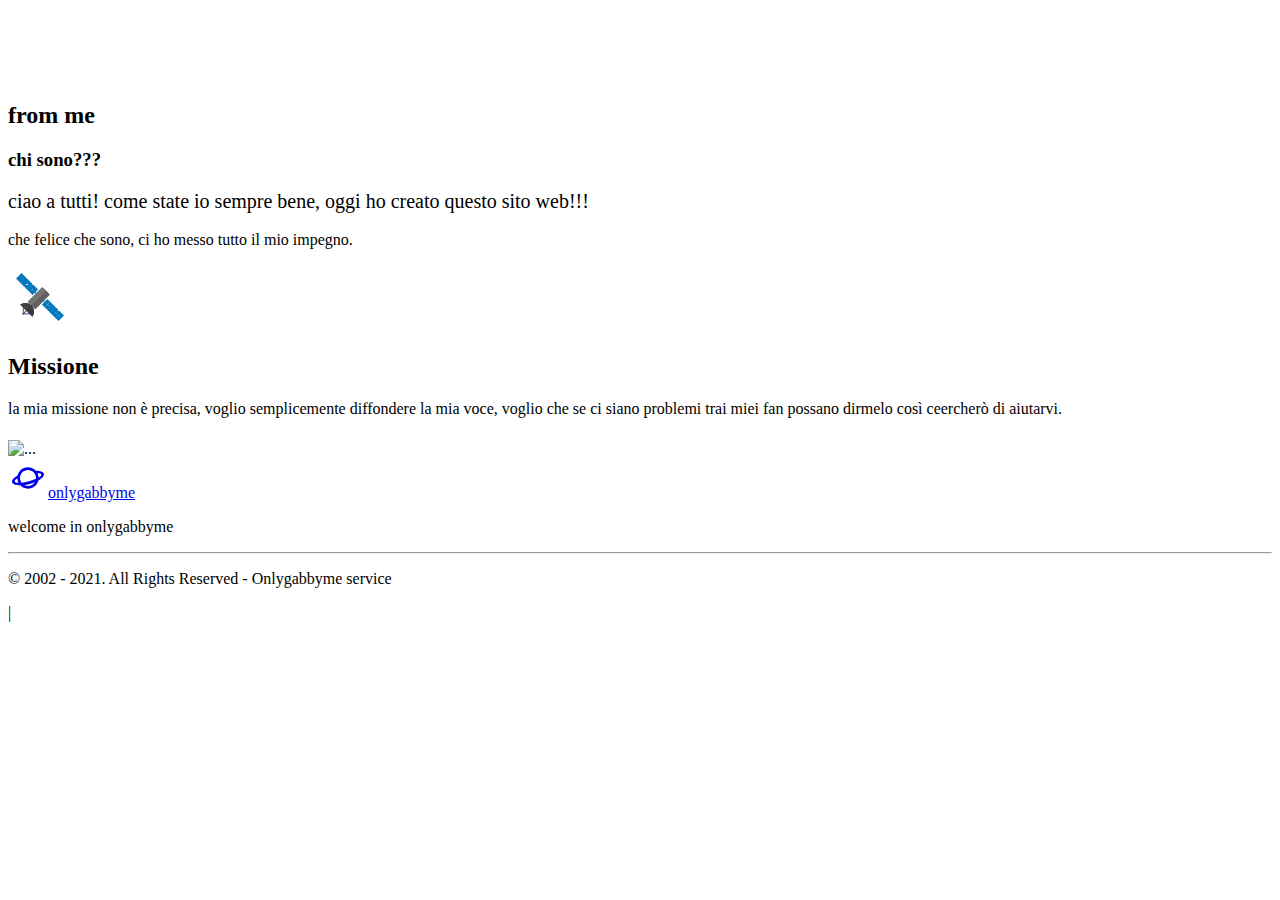
==== index.html @ 620c72f6 "Update index.html" ====
<!DOCTYPE html>
<html lang="en">
    <head>


                <svg xmlns="http://www.w3.org/2000/svg" viewBox="0 150 1440 80" class="text-white" preserveAspectRatio="none" fill="currentColor">

                </svg>
            </section>
            <section class="py-24">
                <div class="container mx-auto px-4 relative"> 
                    <div class="-mx-4 flex flex-wrap items-center justify-center mb-12"> 
                        <div class="px-4 text-center w-full md:w-10/12 xl:w-9/12"> 
                            <h2 class="font-medium mb-1 text-primary-600 uppercase">from me&nbsp;</h2> 
                            <h3 class="font-bold mb-6 text-4xl text-gray-800">chi sono???</h3>
                            <h3 class="font-bold mb-6 text-4xl text-gray-800"><span style="font-size: 1.25rem; color: rgba(107, 114, 128, var(--tw-text-opacity)); font-family: inherit; font-weight: 300;">ciao a tutti! come state io sempre bene, oggi ho creato questo sito web!!!&nbsp;</span></h3>
                            <p class="text-xl">che felice che sono, ci ho messo tutto il mio impegno.</p> 
                        </div>                         
                    </div>
                    <div class="-mx-4 flex flex-wrap justify-center"> 
                        <div class="p-4 w-full md:w-6/12 lg:w-4/12"> 
                            <div class="flex items-center mb-4 space-x-2"> 
                                <div>
                                    <svg xmlns="http://www.w3.org/2000/svg" viewBox="0 0 6.827 6.827" shape-rendering="geometricPrecision" text-rendering="geometricPrecision" image-rendering="optimizeQuality" fill-rule="evenodd" clip-rule="evenodd" width="4rem" height="4rem">
                                        <g>
                                            <path d="M3.724 3.644l.48.48-.08.08-.48-.48z" fill="#01579b" fill-rule="evenodd"></path>
                                            <path d="M2.654 2.574l.48.48-.08.08-.48-.48z" fill="#01579b" fill-rule="evenodd"></path>
                                            <path d="M4.207 3.619l1.768 1.768-.59.589-1.767-1.768z" fill="#0277bd" fill-rule="evenodd"></path>
                                            <path d="M4.208 3.618l.3.294-.3.294-.294-.3.294-.294zm.292.3l-.293-.292-.292.292.292.292.293-.297z" fill="#eee"></path>
                                            <path d="M4.794 4.207L4.5 3.915l-.293.292.293.293zm-.291-.3l.294.294L4.5 4.5l-.3-.3.3-.294z" fill="#eee"></path>
                                            <path d="M4.8 4.206l.294.3L4.8 4.8l-.3-.3.3-.3zm.291.3L4.8 4.209l-.3.291.292.292z" fill="#eee"></path>
                                            <path d="M5.382 4.8l-.292-.3-.29.3.292.292zm-.29-.3l.294.294-.3.294L4.8 4.8l.3-.3z" fill="#eee"></path>
                                            <path d="M5.386 4.8l.294.294-.294.3-.3-.3.3-.294zm.29.3l-.291-.3-.293.292.293.292.292-.292z" fill="#eee"></path>
                                            <path d="M5.971 5.385l-.292-.293-.292.293.292.292zm-.291-.3l.294.3-.3.294-.294-.294.294-.3zm-2.06-.878l.293.293.292-.293-.292-.292-.292.292zm.292.3l-.294-.3.3-.294.294.294-.3.3z" fill="#eee"></path>
                                            <path d="M4.206 4.8l-.294-.3.294-.3.3.3-.3.294zm-.29-.3l.291.292L4.5 4.5l-.293-.293-.292.293z" fill="#eee"></path>
                                            <path d="M4.21 4.8l.292.292.292-.292-.294-.3zm.29.3l-.294-.3.294-.3.294.3-.294.291z" fill="#eee"></path>
                                            <path d="M4.8 5.386l-.3-.3.3-.294.294.3-.3.3zm-.3-.296l.292.292.292-.292L4.8 4.8z" fill="#eee"></path>
                                            <path d="M4.8 5.385l.292.292.292-.292-.294-.293zm.291.3l-.294-.294.3-.3.3.3-.3.294z" fill="#eee"></path>
                                            <path d="M5.384 5.974l-.3-.294.3-.294.294.294-.294.294zm-.292-.3l.293.292.292-.292-.292-.292z" fill="#eee"></path>
                                            <path d="M1.441.854l1.768 1.768-.59.589L.853 1.443z" fill="#0277bd" fill-rule="evenodd"></path>
                                            <path d="M1.443.852l.294.295-.295.294-.294-.294.293-.295zm.291.3L1.442.855l-.292.293.292.292.292-.292z" fill="#eee"></path>
                                            <path d="M2.028 1.442l-.292-.292-.292.292.292.292.292-.292zm-.29-.295l.294.294-.295.294-.294-.295.295-.294z" fill="#eee"></path>
                                            <path d="M2.032 1.44l.294.295-.294.3-.294-.295.294-.294zm.29.3l-.291-.292-.293.292.293.292.292-.292z" fill="#eee"></path>
                                            <path d="M2.617 2.03l-.292-.292-.292.293.292.292.292-.292zm-.291-.295l.294.294-.3.3-.3-.294.3-.294z" fill="#eee"></path>
                                            <path d="M2.62 2.03l.294.294-.294.296-.294-.3.3-.3zm.291.3l-.292-.292-.292.292.292.292z" fill="#eee"></path>
                                            <path d="M3.206 2.62l-.293-.293-.292.292.292.292.293-.292zm-.292-.3l.3.294-.3.294-.296-.288.294-.294zM.855 1.442l.293.292.292-.292-.292-.292-.293.292zm.292.295l-.295-.294.295-.294.294.295-.294.294z" fill="#eee"></path>
                                            <path d="M1.44 2.032l-.293-.295.295-.294.294.295-.295.295zm-.29-.3l.292.292.292-.292-.292-.292z" fill="#eee"></path>
                                            <path d="M1.444 2.03l.292.293.292-.292-.292-.293-.292.293zm.291.3l-.294-.294.295-.294.295.294-.295.3z" fill="#eee"></path>
                                            <path d="M2.03 2.62l-.295-.294.294-.3.3.3-.294.294zm-.292-.3l.293.292.292-.292-.292-.292z" fill="#eee"></path>
                                            <path d="M2.033 2.62l.292.291.292-.292-.292-.292-.292.292zm.29.294L2.03 2.62l.3-.294.294.3-.3.294z" fill="#eee"></path>
                                            <path d="M2.618 3.209l-.294-.3.3-.294.294.294-.294.3zm-.291-.3l.292.293.292-.293-.292-.292z" fill="#eee"></path>
                                            <path d="M3.768 2.459l.6.6a.129.129 0 01.022.178L2.983 4.643a.129.129 0 01-.178-.021l-.6-.6a.13.13 0 01-.022-.179L3.59 2.437a.129.129 0 01.178.022z" fill="#616161" fill-rule="evenodd"></path>
                                            <path d="M4.068 2.759l.3.3a.129.129 0 01.022.178L2.983 4.643a.129.129 0 01-.178-.021l-.3-.3z" fill="#616161" fill-rule="evenodd"></path>
                                            <path d="M3.768 2.459l.3.3L2.5 4.322l-.3-.3a.13.13 0 01-.022-.179L3.59 2.437a.129.129 0 01.178.022z" fill="#757575" fill-rule="evenodd"></path>
                                            <g>
                                                <path d="M2.032 4.86l-.388.387-.065-.065.388-.382z" fill="#283593"></path>
                                                <path d="M1.678 4.366v.857h-.092v-.857z" fill="#283593"></path>
                                                <path d="M2.478 5.166v.092H1.62v-.092z" fill="#283593"></path>
                                                <path d="M1.3 4.22a.937.937 0 011.306 1.307z" fill="#424242" fill-rule="evenodd"></path>
                                                <path d="M2.505 4.321a.936.936 0 01.1 1.2l-.653-.652z" fill="#3b3b3b" fill-rule="evenodd"></path>
                                                <path d="M1.3 4.22a.937.937 0 011.205.1l-.552.553z" fill="#424242" fill-rule="evenodd"></path>
                                                <circle cx=".112" cy=".112" r=".112" transform="rotate(45 -5.263 4.488)" fill="#bf360c"></circle>
                                            </g>
                                        </g>
                                        <path d="M0 0h6.827v6.827H0z" fill="none" fill-rule="evenodd"></path>
                                    </svg>
                                </div>                                 
                                <h2 class="font-bold text-gray-900 text-xl">Missione</h2> 
                            </div>                             
                            <p>la mia missione non è precisa, voglio semplicemente diffondere la mia voce, voglio che se ci siano problemi trai miei fan possano dirmelo così ceercherò di aiutarvi.</p>
                            <h3></h3> 
                        </div>
                        <h1></h1>
                    </div>                     
                </div>
            </section>
            <section class="relative"> 
                <img src="https://images.unsplash.com/photo-1516849841032-87cbac4d88f7?ixid=MnwyMDkyMnwwfDF8c2VhcmNofDIwfHxza3lsaW5lfGVufDB8fHx8MTYyNjU0OTQ4NQ&ixlib=rb-1.2.1q=85&fm=jpg&crop=faces&cs=srgb&w=1200&h=500&fit=crop" class="absolute h-full left-0 object-cover top-0 w-full z-0" alt="..." width="1200" height="500"/> 
            </section>
        </main>
        <footer class="bg-black bg-opacity-90 pt-12 text-gray-300"> 
            <div class="container mx-auto px-4 relative"> 
                <div class="flex flex-wrap -mx-4"> 
                    <div class="w-full p-4 xl:w-4/12"> <a href="#" class="font-bold font-serif hover:text-opacity-75 inline-flex items-center leading-none mb-6 text-3xl text-primary-500 uppercase xl:flex-col xl:items-start"> <svg version="1.0" xmlns="http://www.w3.org/2000/svg" width="2.5em" xml:space="preserve" fill="currentColor" viewBox="0 0 100 100" height="2.5em" class="mr-2">
                                <path d="M89.796 39.336c-1.357-5.091-9.368-7.754-20.466-7.669-4.856-5.124-11.712-8.333-19.329-8.333-12.585 0-23.112 8.733-25.911 20.462v-.006c-9.648 5.472-15.248 11.783-13.887 16.869 1.367 5.09 9.375 7.756 20.469 7.672 4.856 5.123 11.712 8.336 19.329 8.336 12.581 0 23.105-8.732 25.908-20.459 9.649-5.472 15.251-11.784 13.887-16.872zM50.001 30c11.042 0 20 8.955 20 20 0 .719-.042 1.426-.117 2.125-4.964 2.234-11.013 4.385-17.663 6.166-6.641 1.781-12.942 2.939-18.353 3.49-2.422-3.308-3.867-7.371-3.867-11.781 0-11.045 8.958-20 20-20zM16.837 58.887c-.554-2.064 1.973-4.756 6.569-7.543a26.446 26.446 0 002.871 10.791c-5.358-.117-8.886-1.188-9.44-3.248zM50.001 70c-3.431 0-6.66-.865-9.485-2.393 4.3-.561 8.828-1.436 13.482-2.682a104.624 104.624 0 0012.985-4.402C63.455 66.205 57.179 70 50.001 70zM76.6 48.652a26.454 26.454 0 00-2.871-10.785c5.357.117 8.887 1.188 9.437 3.246.553 2.061-1.974 4.756-6.566 7.539z"></path>
                            </svg><span>onlygabbyme</span> </a> 
                        <p>welcome in onlygabbyme</p> 
                    </div>                                                                                    
                </div>                 
                <div class="py-4"> 
                    <hr class="mb-4 opacity-25"> 
                    <div class="flex flex-wrap -mx-4  items-center"> 
                        <div class="px-4 py-2 w-full md:flex-1"> 
                            <p>&copy; 2002 - 2021. All Rights Reserved - Onlygabbyme service</p> 
                        </div>                         
                        <div class="px-4 py-2 w-full sm:w-auto">                              |                                                   
</div>                         
                    </div>                     
                </div>                 
            </div>             
        </footer>
    </body>
</html>
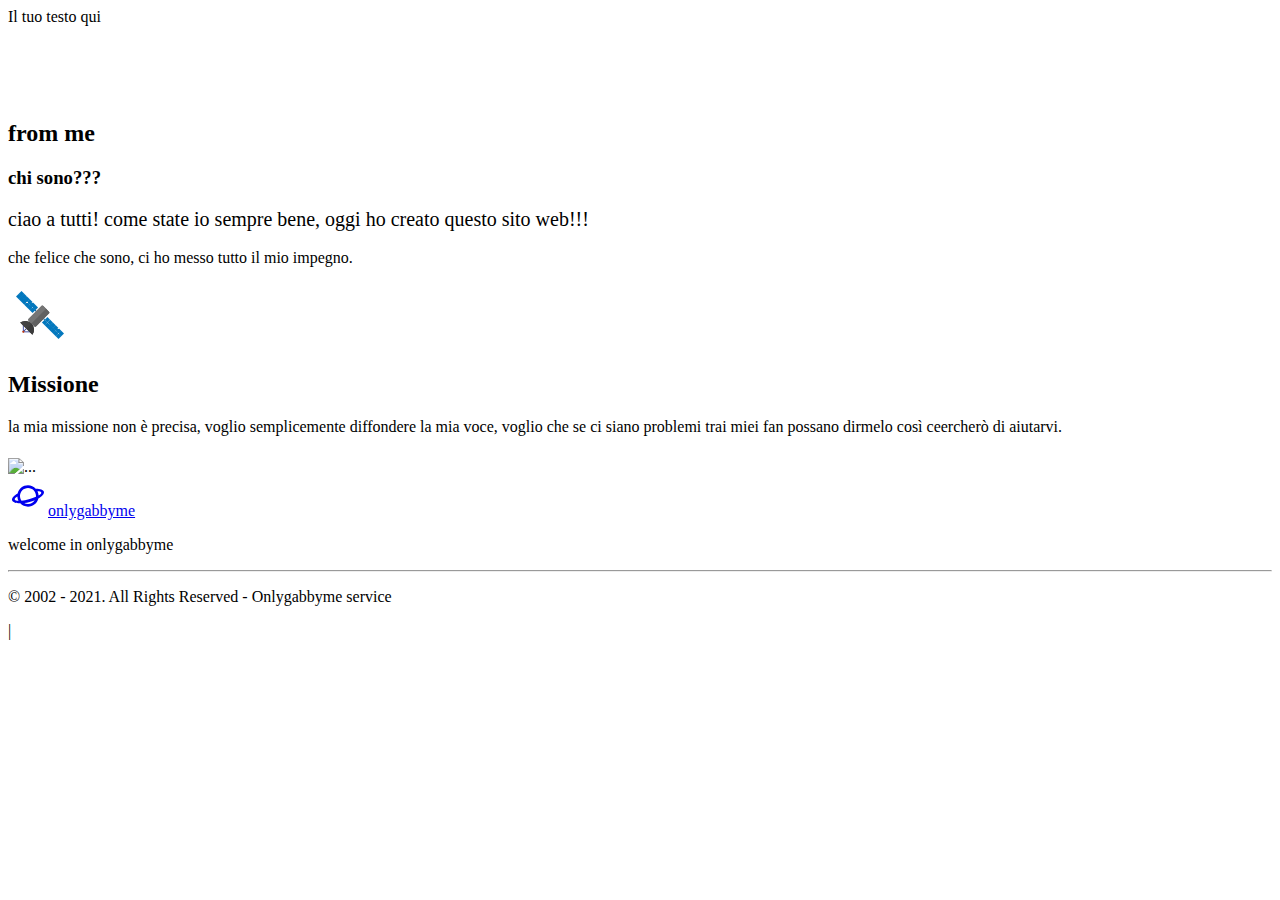
==== commit 8d0ef3c5: "Update index.html" ====
--- a/index.html
+++ b/index.html
@@ -1,6 +1,10 @@
 <!DOCTYPE html>
 <html lang="en">
     <head>
+
+        <div class="top-bar">
+  <span class="top-bar-text">Il tuo testo qui</span>
+</div>
 
 
                 <svg xmlns="http://www.w3.org/2000/svg" viewBox="0 150 1440 80" class="text-white" preserveAspectRatio="none" fill="currentColor">
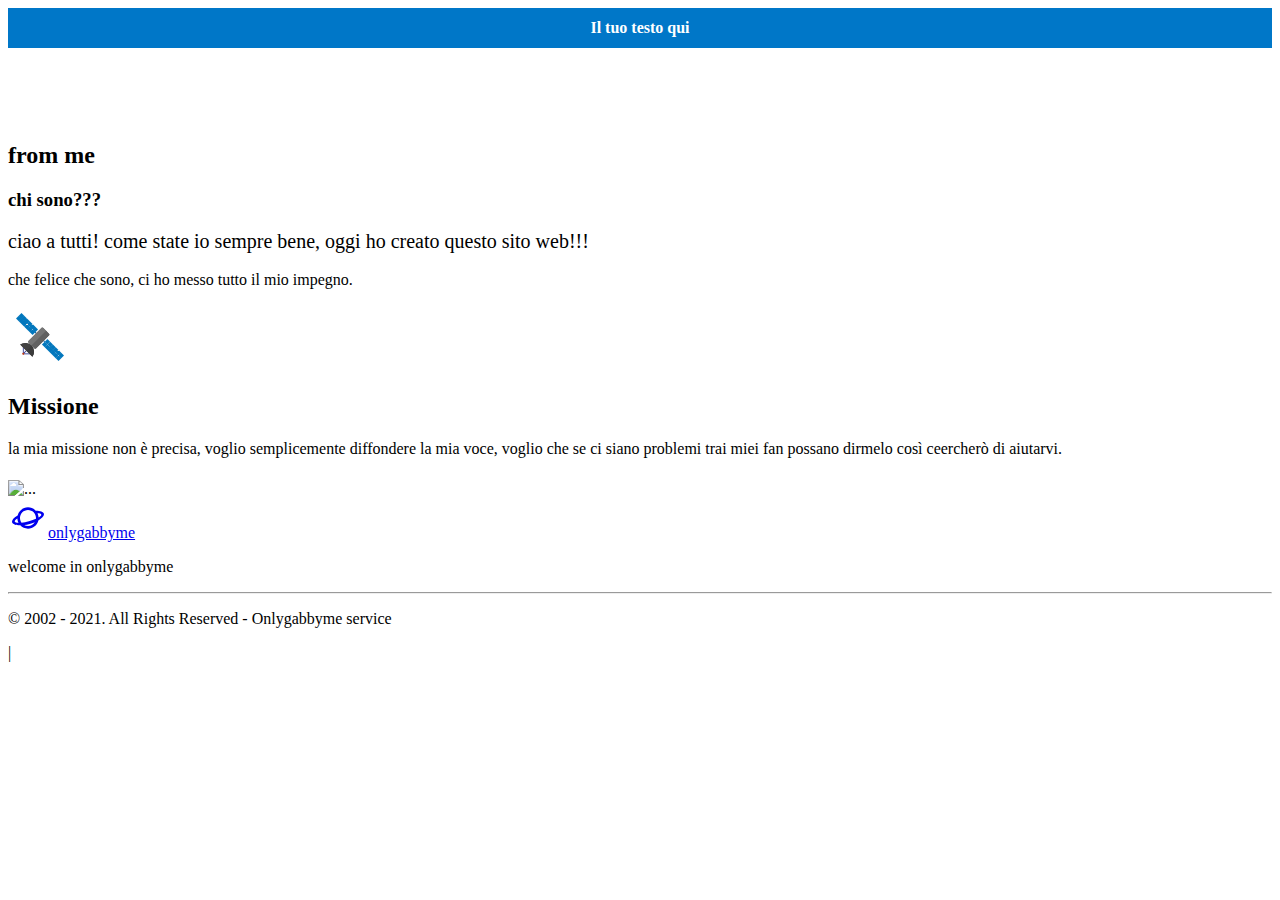
==== commit 89bae1f4: "Update index.html" ====
--- a/index.html
+++ b/index.html
@@ -2,6 +2,22 @@
 <html lang="en">
     <head>
 
+<style>
+    .top-bar {
+      background-color: #0077c8;
+      height: 40px;
+      display: flex;
+      align-items: center;
+      justify-content: center;
+    }
+
+    .top-bar-text {
+      color: #ffffff;
+      font-weight: bold;
+      font-size: 16px;
+    }
+  </style>
+        
         <div class="top-bar">
   <span class="top-bar-text">Il tuo testo qui</span>
 </div>
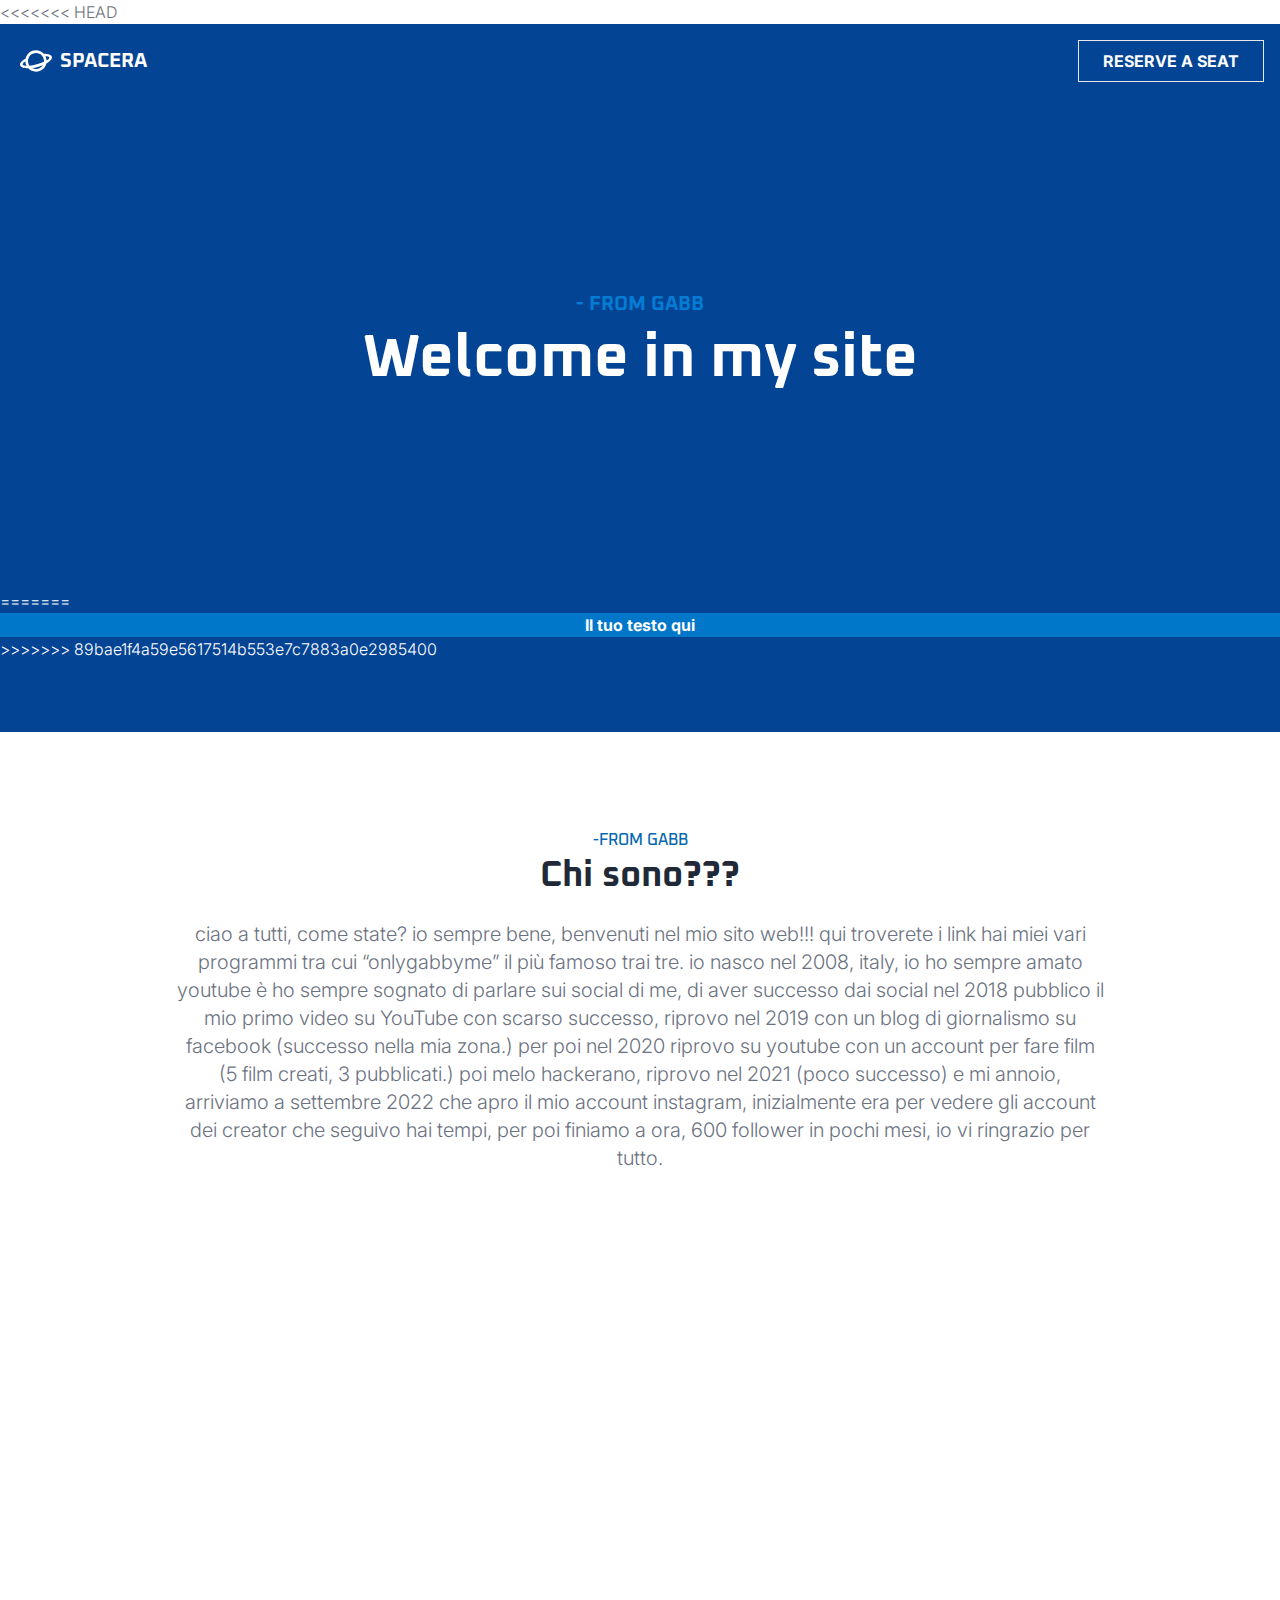
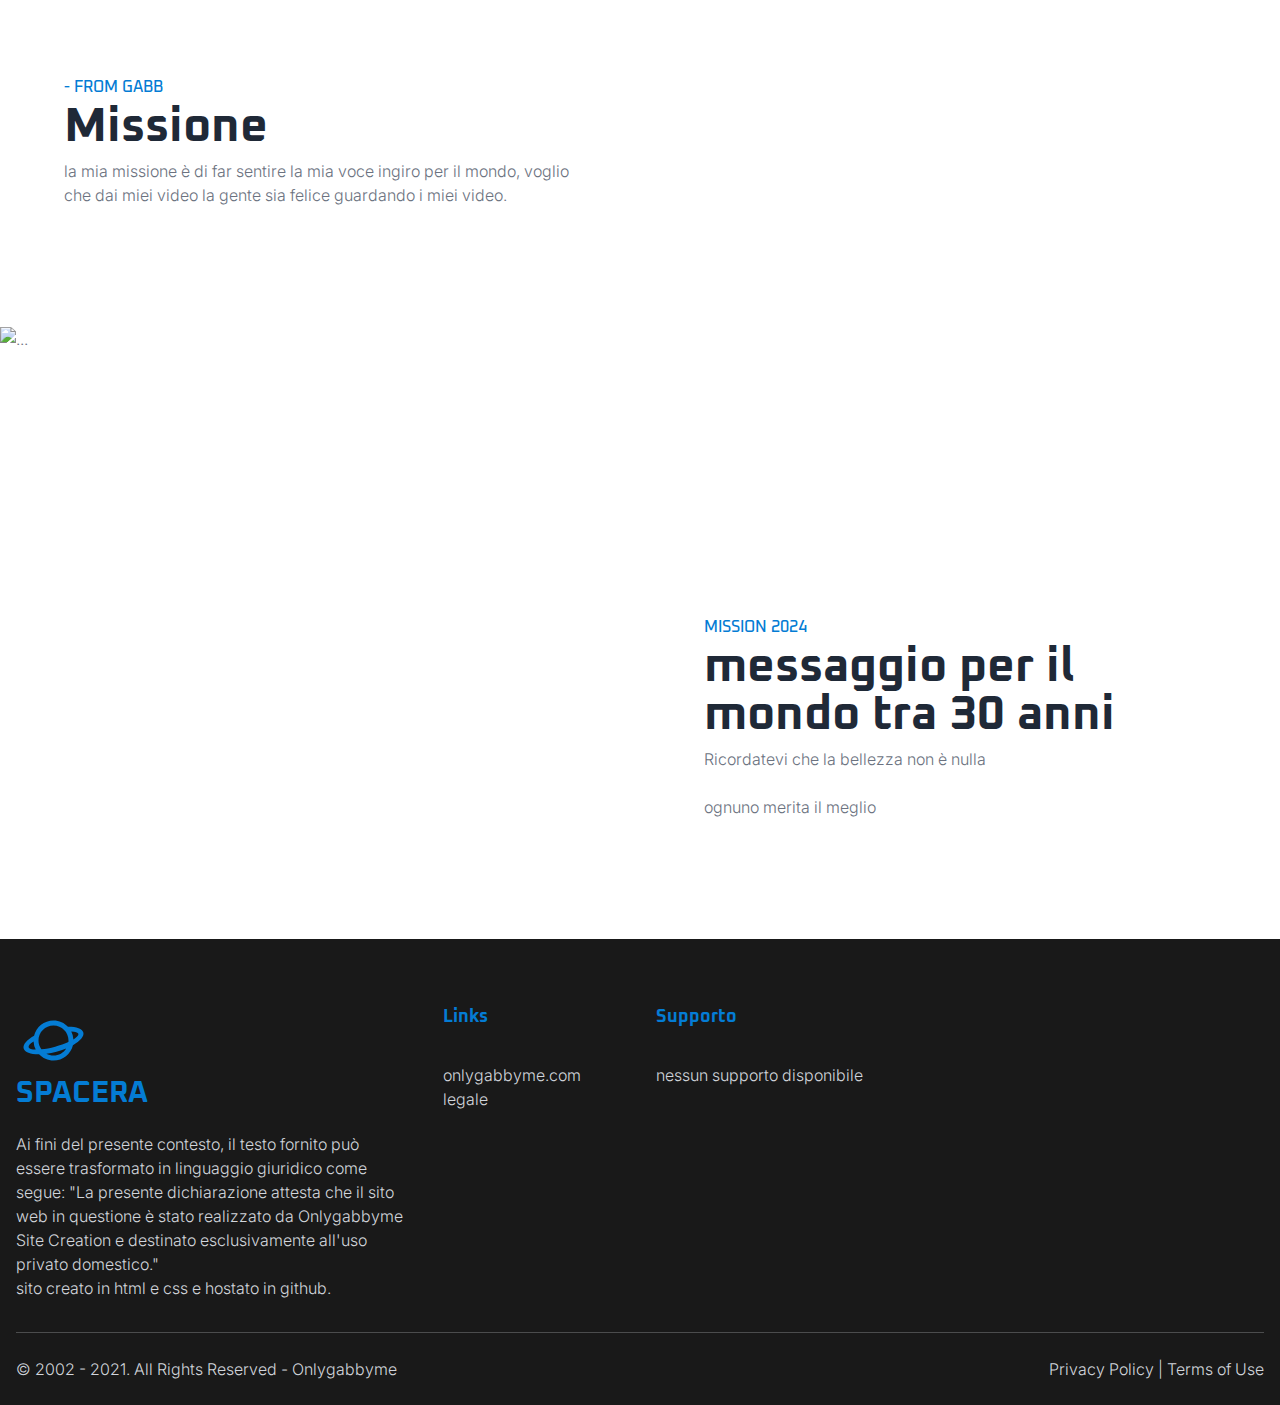
==== commit 48813c24: "filesito" ====
--- a/index.html
+++ b/index.html
@@ -1,11 +1,42 @@
 <!DOCTYPE html>
 <html lang="en">
     <head>
+<<<<<<< HEAD
+        <meta charset="utf-8">
+        <meta name="viewport" content="width=device-width, initial-scale=1, shrink-to-fit=no">
+        <title>Design of the Week Template 6 - Pinegrow Web Editor</title>
+        <link href="tailwind_theme/tailwind.css" rel="stylesheet" type="text/css">
+        <script>/* Pinegrow Interactions, do not remove */ (function(){try{if(!document.documentElement.hasAttribute('data-pg-ia-disabled')) { window.pgia_small_mq=typeof pgia_small_mq=='string'?pgia_small_mq:'(max-width:767px)';window.pgia_large_mq=typeof pgia_large_mq=='string'?pgia_large_mq:'(min-width:768px)';var style = document.createElement('style');var pgcss='html:not(.pg-ia-no-preview) [data-pg-ia-hide=""] {opacity:0;visibility:hidden;}html:not(.pg-ia-no-preview) [data-pg-ia-show=""] {opacity:1;visibility:visible;display:block;}';if(document.documentElement.hasAttribute('data-pg-id') && document.documentElement.hasAttribute('data-pg-mobile')) {pgia_small_mq='(min-width:0)';pgia_large_mq='(min-width:99999px)'} pgcss+='@media ' + pgia_small_mq + '{ html:not(.pg-ia-no-preview) [data-pg-ia-hide="mobile"] {opacity:0;visibility:hidden;}html:not(.pg-ia-no-preview) [data-pg-ia-show="mobile"] {opacity:1;visibility:visible;display:block;}}';pgcss+='@media ' + pgia_large_mq + '{html:not(.pg-ia-no-preview) [data-pg-ia-hide="desktop"] {opacity:0;visibility:hidden;}html:not(.pg-ia-no-preview) [data-pg-ia-show="desktop"] {opacity:1;visibility:visible;display:block;}}';style.innerHTML=pgcss;document.querySelector('head').appendChild(style);}}catch(e){console&&console.log(e);}})()</script>
+    </head>
+    <body class="font-light text-gray-500"> 
+        <main>
+            <section class="bg-secondary-500 poster relative text-white">
+                <div class="container mx-auto relative"> 
+                    <nav class="flex flex-wrap items-center p-4"> <a href="#" class="font-bold font-serif hover:text-opacity-75 inline-flex items-center leading-none mr-4 text-white text-xl uppercase"> <svg version="1.0" xmlns="http://www.w3.org/2000/svg" width="2em" xml:space="preserve" fill="currentColor" stroke-width="3px" viewBox="0 0 100 100" height="2em" class="mr-1">
+                                <path d="M89.796 39.336c-1.357-5.091-9.368-7.754-20.466-7.669-4.856-5.124-11.712-8.333-19.329-8.333-12.585 0-23.112 8.733-25.911 20.462v-.006c-9.648 5.472-15.248 11.783-13.887 16.869 1.367 5.09 9.375 7.756 20.469 7.672 4.856 5.123 11.712 8.336 19.329 8.336 12.581 0 23.105-8.732 25.908-20.459 9.649-5.472 15.251-11.784 13.887-16.872zM50.001 30c11.042 0 20 8.955 20 20 0 .719-.042 1.426-.117 2.125-4.964 2.234-11.013 4.385-17.663 6.166-6.641 1.781-12.942 2.939-18.353 3.49-2.422-3.308-3.867-7.371-3.867-11.781 0-11.045 8.958-20 20-20zM16.837 58.887c-.554-2.064 1.973-4.756 6.569-7.543a26.446 26.446 0 002.871 10.791c-5.358-.117-8.886-1.188-9.44-3.248zM50.001 70c-3.431 0-6.66-.865-9.485-2.393 4.3-.561 8.828-1.436 13.482-2.682a104.624 104.624 0 0012.985-4.402C63.455 66.205 57.179 70 50.001 70zM76.6 48.652a26.454 26.454 0 00-2.871-10.785c5.357.117 8.887 1.188 9.437 3.246.553 2.061-1.974 4.756-6.566 7.539z"></path>
+                            </svg><span>Spacera</span> </a> 
+                        <button class="hover:bg-white hover:text-secondary-500 ml-auto px-3 py-2 rounded text-white lg:hidden" data-name="nav-toggler" data-pg-ia='{"l":[{"name":"NabMenuToggler","trg":"click","a":{"l":[{"t":"^nav|[data-name=nav-menu]","l":[{"t":"set","p":0,"d":0,"l":{"class.remove":"hidden"}}]},{"t":"#gt# span:nth-of-type(1)","l":[{"t":"tween","p":0,"d":0.2,"l":{"rotationZ":45,"yPercent":300}}]},{"t":"#gt# span:nth-of-type(2)","l":[{"t":"tween","p":0,"d":0.2,"l":{"autoAlpha":0}}]},{"t":"#gt# span:nth-of-type(3)","l":[{"t":"tween","p":0,"d":0.2,"l":{"rotationZ":-45,"yPercent":-300}}]}]},"pdef":"true","trev":"true"}]}' data-pg-ia-apply="$nav [data-name=nav-toggler]"> <span class="block border-b-2 border-current my-1 w-6"></span> <span class="block border-b-2 border-current my-1 w-6"></span> <span class="block border-b-2 border-current my-1 w-6"></span> 
+                        </button>                         
+                        <div class="flex-1 hidden space-y-2 w-full lg:flex lg:items-center lg:space-x-4 lg:space-y-0 lg:w-auto" data-name="nav-menu"> 
+                            <div class="flex flex-col mr-auto lg:flex-row">                                  
+</div><a href="#" class="border font-bold hover:bg-white hover:text-secondary-500 inline-block px-6 py-2 text-center text-white uppercase">Reserve a Seat</a> 
+                        </div>                         
+                    </nav>                     
+                </div>
+                <div class="container mx-auto px-4 py-48 relative text-center">
+                    <div class="-mx-4 flex flex-wrap items-center justify-center space-y-6 lg:space-y-0">
+                        <div class="px-4 w-full md:w-10/12 xl:w-9/12"> 
+                            <p class="font-bold font-serif mb-1 text-primary-500 text-xl uppercase">- from Gabb</p>
+                            <h1 class="font-bold text-4xl md:text-5xl lg:leading-tight lg:text-6xl">Welcome in my site</h1> 
+                        </div>
+                    </div>
+                </div>
+=======
 
 <style>
     .top-bar {
       background-color: #0077c8;
-      height: 40px;
+      height: 40 px;
       display: flex;
       align-items: center;
       justify-content: center;
@@ -14,7 +45,7 @@
     .top-bar-text {
       color: #ffffff;
       font-weight: bold;
-      font-size: 16px;
+      font-size: 16 px;
     }
   </style>
         
@@ -23,79 +54,63 @@
 </div>
 
 
+>>>>>>> 89bae1f4a59e5617514b553e7c7883a0e2985400
                 <svg xmlns="http://www.w3.org/2000/svg" viewBox="0 150 1440 80" class="text-white" preserveAspectRatio="none" fill="currentColor">
 
                 </svg>
             </section>
-            <section class="py-24">
+            <section class="py-24"> 
                 <div class="container mx-auto px-4 relative"> 
                     <div class="-mx-4 flex flex-wrap items-center justify-center mb-12"> 
                         <div class="px-4 text-center w-full md:w-10/12 xl:w-9/12"> 
-                            <h2 class="font-medium mb-1 text-primary-600 uppercase">from me&nbsp;</h2> 
-                            <h3 class="font-bold mb-6 text-4xl text-gray-800">chi sono???</h3>
-                            <h3 class="font-bold mb-6 text-4xl text-gray-800"><span style="font-size: 1.25rem; color: rgba(107, 114, 128, var(--tw-text-opacity)); font-family: inherit; font-weight: 300;">ciao a tutti! come state io sempre bene, oggi ho creato questo sito web!!!&nbsp;</span></h3>
-                            <p class="text-xl">che felice che sono, ci ho messo tutto il mio impegno.</p> 
+                            <h2 class="font-medium mb-1 text-primary-600 uppercase">-from gabb</h2> 
+                            <h3 class="font-bold mb-6 text-4xl text-gray-800">Chi sono???</h3> 
+                            <p class="text-xl">ciao a tutti, come state? io sempre bene, benvenuti nel mio sito web!!!
+
+qui troverete i link hai miei vari programmi tra cui &ldquo;onlygabbyme&rdquo; il più famoso trai tre.
+
+io nasco nel 2008, italy, io ho sempre amato youtube è ho sempre sognato di parlare sui social di me, di aver successo dai social nel 2018 pubblico il mio primo video su YouTube con scarso successo, riprovo nel 2019 con un blog di giornalismo su facebook (successo nella mia zona.) per poi nel 2020 riprovo su youtube con un account per fare film (5 film creati, 3 pubblicati.) poi melo hackerano, riprovo nel 2021 (poco successo) e mi annoio, arriviamo a settembre 2022 che apro il mio account instagram, inizialmente era per vedere gli account dei creator che seguivo hai tempi, per poi finiamo a ora, 600 follower in pochi mesi, io vi ringrazio per tutto.</p> 
                         </div>                         
                     </div>
-                    <div class="-mx-4 flex flex-wrap justify-center"> 
-                        <div class="p-4 w-full md:w-6/12 lg:w-4/12"> 
-                            <div class="flex items-center mb-4 space-x-2"> 
-                                <div>
-                                    <svg xmlns="http://www.w3.org/2000/svg" viewBox="0 0 6.827 6.827" shape-rendering="geometricPrecision" text-rendering="geometricPrecision" image-rendering="optimizeQuality" fill-rule="evenodd" clip-rule="evenodd" width="4rem" height="4rem">
-                                        <g>
-                                            <path d="M3.724 3.644l.48.48-.08.08-.48-.48z" fill="#01579b" fill-rule="evenodd"></path>
-                                            <path d="M2.654 2.574l.48.48-.08.08-.48-.48z" fill="#01579b" fill-rule="evenodd"></path>
-                                            <path d="M4.207 3.619l1.768 1.768-.59.589-1.767-1.768z" fill="#0277bd" fill-rule="evenodd"></path>
-                                            <path d="M4.208 3.618l.3.294-.3.294-.294-.3.294-.294zm.292.3l-.293-.292-.292.292.292.292.293-.297z" fill="#eee"></path>
-                                            <path d="M4.794 4.207L4.5 3.915l-.293.292.293.293zm-.291-.3l.294.294L4.5 4.5l-.3-.3.3-.294z" fill="#eee"></path>
-                                            <path d="M4.8 4.206l.294.3L4.8 4.8l-.3-.3.3-.3zm.291.3L4.8 4.209l-.3.291.292.292z" fill="#eee"></path>
-                                            <path d="M5.382 4.8l-.292-.3-.29.3.292.292zm-.29-.3l.294.294-.3.294L4.8 4.8l.3-.3z" fill="#eee"></path>
-                                            <path d="M5.386 4.8l.294.294-.294.3-.3-.3.3-.294zm.29.3l-.291-.3-.293.292.293.292.292-.292z" fill="#eee"></path>
-                                            <path d="M5.971 5.385l-.292-.293-.292.293.292.292zm-.291-.3l.294.3-.3.294-.294-.294.294-.3zm-2.06-.878l.293.293.292-.293-.292-.292-.292.292zm.292.3l-.294-.3.3-.294.294.294-.3.3z" fill="#eee"></path>
-                                            <path d="M4.206 4.8l-.294-.3.294-.3.3.3-.3.294zm-.29-.3l.291.292L4.5 4.5l-.293-.293-.292.293z" fill="#eee"></path>
-                                            <path d="M4.21 4.8l.292.292.292-.292-.294-.3zm.29.3l-.294-.3.294-.3.294.3-.294.291z" fill="#eee"></path>
-                                            <path d="M4.8 5.386l-.3-.3.3-.294.294.3-.3.3zm-.3-.296l.292.292.292-.292L4.8 4.8z" fill="#eee"></path>
-                                            <path d="M4.8 5.385l.292.292.292-.292-.294-.293zm.291.3l-.294-.294.3-.3.3.3-.3.294z" fill="#eee"></path>
-                                            <path d="M5.384 5.974l-.3-.294.3-.294.294.294-.294.294zm-.292-.3l.293.292.292-.292-.292-.292z" fill="#eee"></path>
-                                            <path d="M1.441.854l1.768 1.768-.59.589L.853 1.443z" fill="#0277bd" fill-rule="evenodd"></path>
-                                            <path d="M1.443.852l.294.295-.295.294-.294-.294.293-.295zm.291.3L1.442.855l-.292.293.292.292.292-.292z" fill="#eee"></path>
-                                            <path d="M2.028 1.442l-.292-.292-.292.292.292.292.292-.292zm-.29-.295l.294.294-.295.294-.294-.295.295-.294z" fill="#eee"></path>
-                                            <path d="M2.032 1.44l.294.295-.294.3-.294-.295.294-.294zm.29.3l-.291-.292-.293.292.293.292.292-.292z" fill="#eee"></path>
-                                            <path d="M2.617 2.03l-.292-.292-.292.293.292.292.292-.292zm-.291-.295l.294.294-.3.3-.3-.294.3-.294z" fill="#eee"></path>
-                                            <path d="M2.62 2.03l.294.294-.294.296-.294-.3.3-.3zm.291.3l-.292-.292-.292.292.292.292z" fill="#eee"></path>
-                                            <path d="M3.206 2.62l-.293-.293-.292.292.292.292.293-.292zm-.292-.3l.3.294-.3.294-.296-.288.294-.294zM.855 1.442l.293.292.292-.292-.292-.292-.293.292zm.292.295l-.295-.294.295-.294.294.295-.294.294z" fill="#eee"></path>
-                                            <path d="M1.44 2.032l-.293-.295.295-.294.294.295-.295.295zm-.29-.3l.292.292.292-.292-.292-.292z" fill="#eee"></path>
-                                            <path d="M1.444 2.03l.292.293.292-.292-.292-.293-.292.293zm.291.3l-.294-.294.295-.294.295.294-.295.3z" fill="#eee"></path>
-                                            <path d="M2.03 2.62l-.295-.294.294-.3.3.3-.294.294zm-.292-.3l.293.292.292-.292-.292-.292z" fill="#eee"></path>
-                                            <path d="M2.033 2.62l.292.291.292-.292-.292-.292-.292.292zm.29.294L2.03 2.62l.3-.294.294.3-.3.294z" fill="#eee"></path>
-                                            <path d="M2.618 3.209l-.294-.3.3-.294.294.294-.294.3zm-.291-.3l.292.293.292-.293-.292-.292z" fill="#eee"></path>
-                                            <path d="M3.768 2.459l.6.6a.129.129 0 01.022.178L2.983 4.643a.129.129 0 01-.178-.021l-.6-.6a.13.13 0 01-.022-.179L3.59 2.437a.129.129 0 01.178.022z" fill="#616161" fill-rule="evenodd"></path>
-                                            <path d="M4.068 2.759l.3.3a.129.129 0 01.022.178L2.983 4.643a.129.129 0 01-.178-.021l-.3-.3z" fill="#616161" fill-rule="evenodd"></path>
-                                            <path d="M3.768 2.459l.3.3L2.5 4.322l-.3-.3a.13.13 0 01-.022-.179L3.59 2.437a.129.129 0 01.178.022z" fill="#757575" fill-rule="evenodd"></path>
-                                            <g>
-                                                <path d="M2.032 4.86l-.388.387-.065-.065.388-.382z" fill="#283593"></path>
-                                                <path d="M1.678 4.366v.857h-.092v-.857z" fill="#283593"></path>
-                                                <path d="M2.478 5.166v.092H1.62v-.092z" fill="#283593"></path>
-                                                <path d="M1.3 4.22a.937.937 0 011.306 1.307z" fill="#424242" fill-rule="evenodd"></path>
-                                                <path d="M2.505 4.321a.936.936 0 01.1 1.2l-.653-.652z" fill="#3b3b3b" fill-rule="evenodd"></path>
-                                                <path d="M1.3 4.22a.937.937 0 011.205.1l-.552.553z" fill="#424242" fill-rule="evenodd"></path>
-                                                <circle cx=".112" cy=".112" r=".112" transform="rotate(45 -5.263 4.488)" fill="#bf360c"></circle>
-                                            </g>
-                                        </g>
-                                        <path d="M0 0h6.827v6.827H0z" fill="none" fill-rule="evenodd"></path>
-                                    </svg>
-                                </div>                                 
-                                <h2 class="font-bold text-gray-900 text-xl">Missione</h2> 
-                            </div>                             
-                            <p>la mia missione non è precisa, voglio semplicemente diffondere la mia voce, voglio che se ci siano problemi trai miei fan possano dirmelo così ceercherò di aiutarvi.</p>
-                            <h3></h3> 
-                        </div>
-                        <h1></h1>
-                    </div>                     
-                </div>
+                    <div class="-mx-4 flex flex-wrap justify-center">                          
+</div>                     
+                </div>                 
             </section>
             <section class="relative"> 
-                <img src="https://images.unsplash.com/photo-1516849841032-87cbac4d88f7?ixid=MnwyMDkyMnwwfDF8c2VhcmNofDIwfHxza3lsaW5lfGVufDB8fHx8MTYyNjU0OTQ4NQ&ixlib=rb-1.2.1q=85&fm=jpg&crop=faces&cs=srgb&w=1200&h=500&fit=crop" class="absolute h-full left-0 object-cover top-0 w-full z-0" alt="..." width="1200" height="500"/> 
+                <img src="https://images.unsplash.com/photo-1516849841032-87cbac4d88f7?ixid=MnwyMDkyMnwwfDF8c2VhcmNofDIwfHxza3lsaW5lfGVufDB8fHx8MTYyNjU0OTQ4NQ&ixlib=rb-1.2.1q=85&fm=jpg&crop=faces&cs=srgb&w=1200&h=500&fit=crop" class="absolute h-full left-0 object-cover top-0 w-full z-0" alt="..." width="1200" height="500"/>
+                <svg xmlns="http://www.w3.org/2000/svg" viewBox="0 110 1440 80" preserveAspectRatio="none" fill="currentColor" class="relative text-white">
+                    <path d="M0 160l120-10.7c120-10.3 360-32.3 600-32 240-.3 480 21.7 600 32l120 10.7V0H0z"></path>
+                </svg>
+                <div class="container mx-auto pb-12 pt-96 px-4 relative lg:pt-60"> 
+                    <div class="flex flex-wrap -mx-4  items-center"> 
+                        <div class="px-4 w-full lg:w-6/12"> 
+                            <div class="bg-white p-8 sm:p-12">
+                                <h2 class="font-medium mb-1 text-primary-500 uppercase">- from gabb</h2>
+                                <h3 class="font-bold mb-2 text-5xl text-gray-800">Missione</h3>
+                                <p class="mb-6">la mia missione è di far sentire la mia voce ingiro per il mondo, voglio che dai miei video la gente sia felice guardando i miei video.</p>
+                            </div>                             
+                        </div>                         
+                    </div>                     
+                </div>                 
+            </section>
+            <section class="relative"> 
+                <img src="https://images.unsplash.com/photo-1451187580459-43490279c0fa?ixid=MnwyMDkyMnwwfDF8c2VhcmNofDIwfHxza3lsaW5lfGVufDB8fHx8MTYyNjU0OTQ4NQ&ixlib=rb-1.2.1q=85&fm=jpg&crop=faces&cs=srgb&w=1200&h=500&fit=crop" class="absolute h-full left-0 object-cover top-0 w-full z-0" alt="..." width="1200" height="500"/>
+                <div class="container mx-auto pb-12 pt-96 px-4 relative lg:pt-60"> 
+                    <div class="-mx-4 flex flex-wrap items-center justify-end"> 
+                        <div class="px-4 w-full lg:w-6/12"> 
+                            <div class="bg-white p-8 sm:p-12">
+                                <h2 class="font-medium mb-1 text-primary-500 uppercase">Mission 2024</h2>
+                                <h3 class="font-bold mb-2 text-5xl text-gray-800">messaggio per il mondo tra 30 anni</h3>
+                                <p class="mb-6">Ricordatevi che la bellezza non è nulla</p>
+                                <p class="mb-6">ognuno merita il meglio</p>
+                                <p class="mb-6"></p>
+                            </div>                             
+                        </div>                         
+                    </div>                     
+                </div>                 
+            </section>
+            <section class="relative"> 
+                <img src="https://images.unsplash.com/photo-1615627121117-e3278bc8b1db?ixid=MnwyMDkyMnwwfDF8c2VhcmNofDIwfHxza3lsaW5lfGVufDB8fHx8MTYyNjU0OTQ4NQ&ixlib=rb-1.2.1q=85&fm=jpg&crop=faces&cs=srgb&w=1200&h=500&fit=crop" class="absolute h-full left-0 object-cover top-0 w-full z-0" alt="..." width="1200" height="500"/> 
             </section>
         </main>
         <footer class="bg-black bg-opacity-90 pt-12 text-gray-300"> 
@@ -103,21 +118,42 @@
                 <div class="flex flex-wrap -mx-4"> 
                     <div class="w-full p-4 xl:w-4/12"> <a href="#" class="font-bold font-serif hover:text-opacity-75 inline-flex items-center leading-none mb-6 text-3xl text-primary-500 uppercase xl:flex-col xl:items-start"> <svg version="1.0" xmlns="http://www.w3.org/2000/svg" width="2.5em" xml:space="preserve" fill="currentColor" viewBox="0 0 100 100" height="2.5em" class="mr-2">
                                 <path d="M89.796 39.336c-1.357-5.091-9.368-7.754-20.466-7.669-4.856-5.124-11.712-8.333-19.329-8.333-12.585 0-23.112 8.733-25.911 20.462v-.006c-9.648 5.472-15.248 11.783-13.887 16.869 1.367 5.09 9.375 7.756 20.469 7.672 4.856 5.123 11.712 8.336 19.329 8.336 12.581 0 23.105-8.732 25.908-20.459 9.649-5.472 15.251-11.784 13.887-16.872zM50.001 30c11.042 0 20 8.955 20 20 0 .719-.042 1.426-.117 2.125-4.964 2.234-11.013 4.385-17.663 6.166-6.641 1.781-12.942 2.939-18.353 3.49-2.422-3.308-3.867-7.371-3.867-11.781 0-11.045 8.958-20 20-20zM16.837 58.887c-.554-2.064 1.973-4.756 6.569-7.543a26.446 26.446 0 002.871 10.791c-5.358-.117-8.886-1.188-9.44-3.248zM50.001 70c-3.431 0-6.66-.865-9.485-2.393 4.3-.561 8.828-1.436 13.482-2.682a104.624 104.624 0 0012.985-4.402C63.455 66.205 57.179 70 50.001 70zM76.6 48.652a26.454 26.454 0 00-2.871-10.785c5.357.117 8.887 1.188 9.437 3.246.553 2.061-1.974 4.756-6.566 7.539z"></path>
-                            </svg><span>onlygabbyme</span> </a> 
-                        <p>welcome in onlygabbyme</p> 
-                    </div>                                                                                    
+                            </svg><span>Spacera</span> </a> 
+                        <p>Ai fini del presente contesto, il testo fornito può essere trasformato in linguaggio giuridico come segue:
+
+&quot;La presente dichiarazione attesta che il sito web in questione è stato realizzato da Onlygabbyme Site Creation e destinato esclusivamente all&apos;uso privato domestico.&quot;</p>
+                        <p>sito creato in html e css e hostato in github.</p> 
+                    </div>                                          
+                    <div class="p-4 w-full sm:w-6/12 md:w-4/12 xl:w-2/12"> 
+                        <h2 class="font-bold mb-8 text-lg text-primary-500">Links</h2> 
+                        <ul>
+                            <li class="mb-4">onlygabbyme.com
+                                <div>
+                                    <a href="https://gabrieljones.cz.it/legali.pdf" target="_blank">legale</a>
+                                </div>
+                            </li>
+                            <li class="mb-4"></li>
+                        </ul>                         
+                    </div>                     
+                    <div class="md:w-4/12 p-4 w-full xl:w-4/12"> 
+                        <h2 class="font-bold mb-8 text-lg text-primary-500">Supporto</h2> 
+                        <p class="mb-4">nessun supporto disponibile</p> 
+                        <form>                              
+</form>                         
+                    </div>                     
                 </div>                 
                 <div class="py-4"> 
                     <hr class="mb-4 opacity-25"> 
                     <div class="flex flex-wrap -mx-4  items-center"> 
                         <div class="px-4 py-2 w-full md:flex-1"> 
-                            <p>&copy; 2002 - 2021. All Rights Reserved - Onlygabbyme service</p> 
+                            <p data-pg-ia-scene='{"s":"auto"}'>&copy; 2002 - 2021. All Rights Reserved - Onlygabbyme&nbsp;</p> 
                         </div>                         
-                        <div class="px-4 py-2 w-full sm:w-auto">                              |                                                   
-</div>                         
+                        <div class="px-4 py-2 w-full sm:w-auto"> <a href="#" class="hover:text-primary-500">Privacy Policy</a> |                      <a href="#" class="hover:text-primary-500">Terms of Use</a> 
+                        </div>                         
                     </div>                     
                 </div>                 
             </div>             
         </footer>
+        <script src="pgia/lib/pgia.js"></script>
     </body>
 </html>
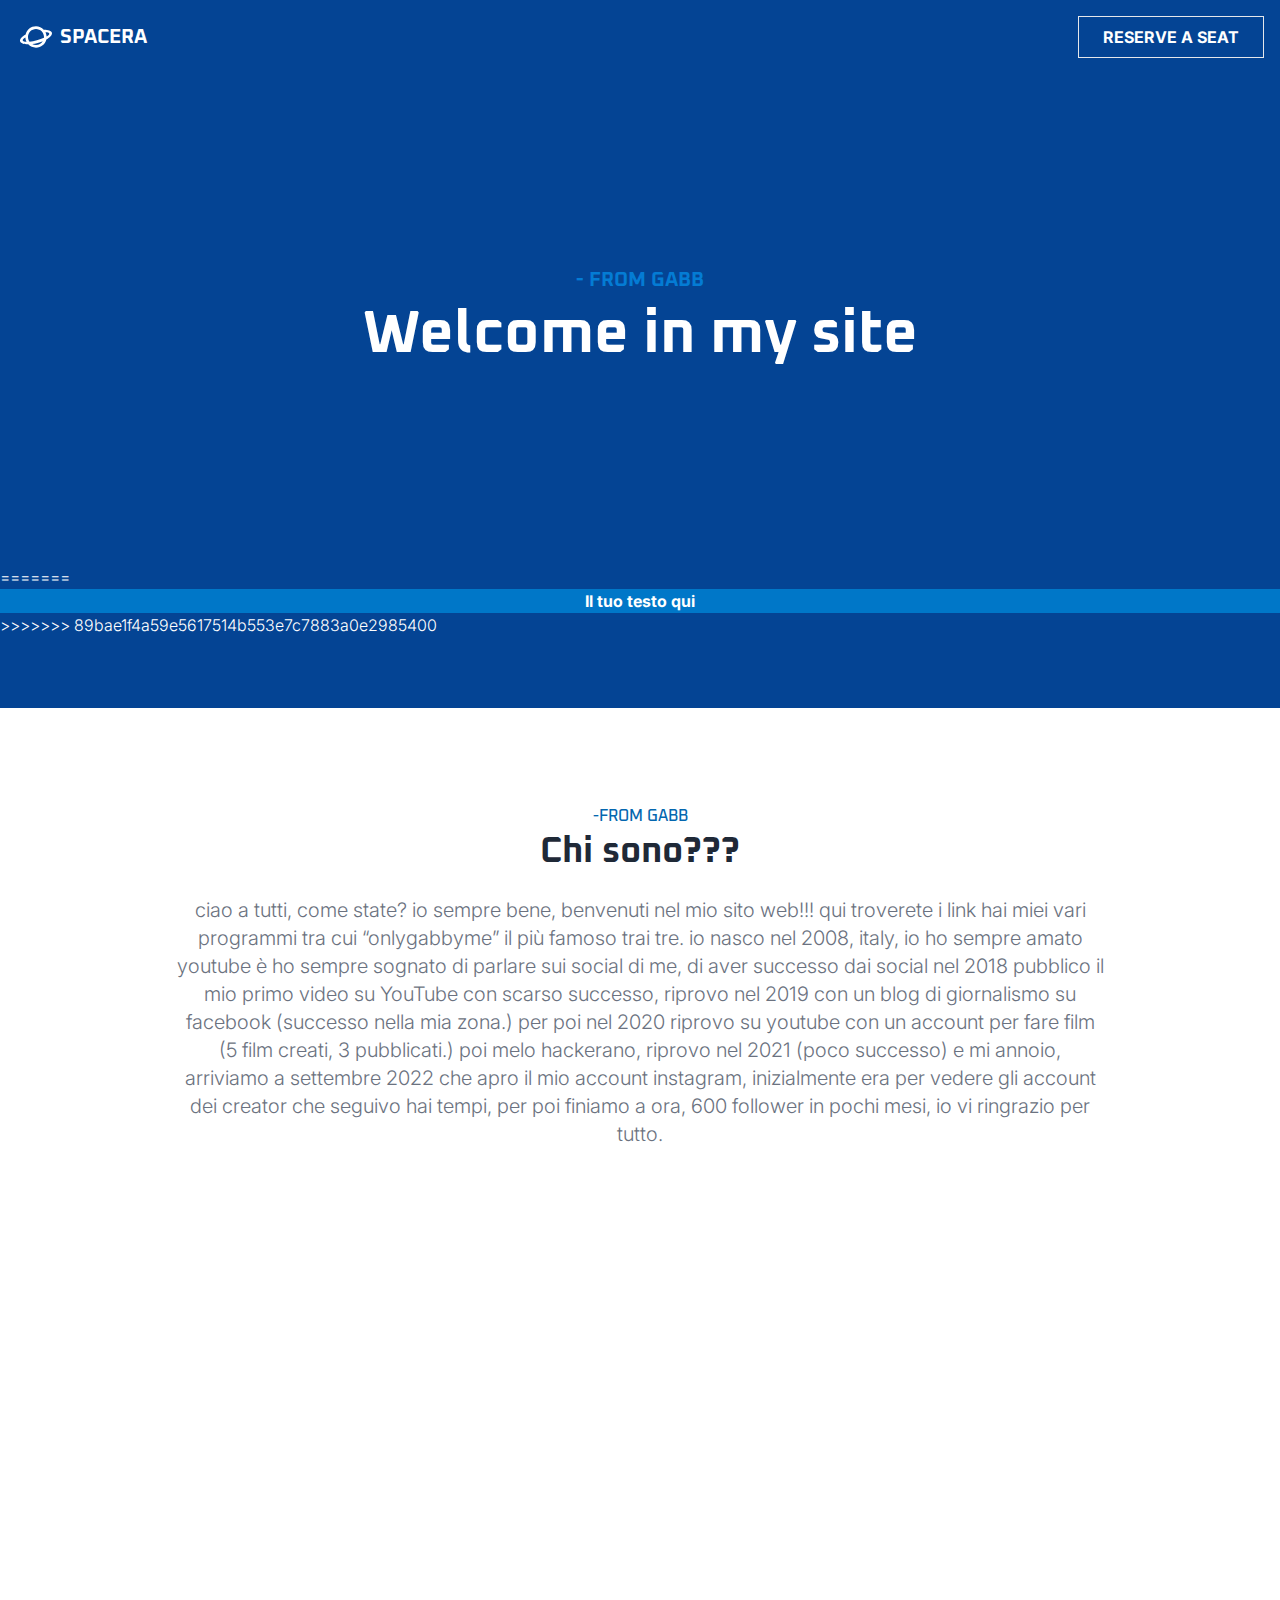
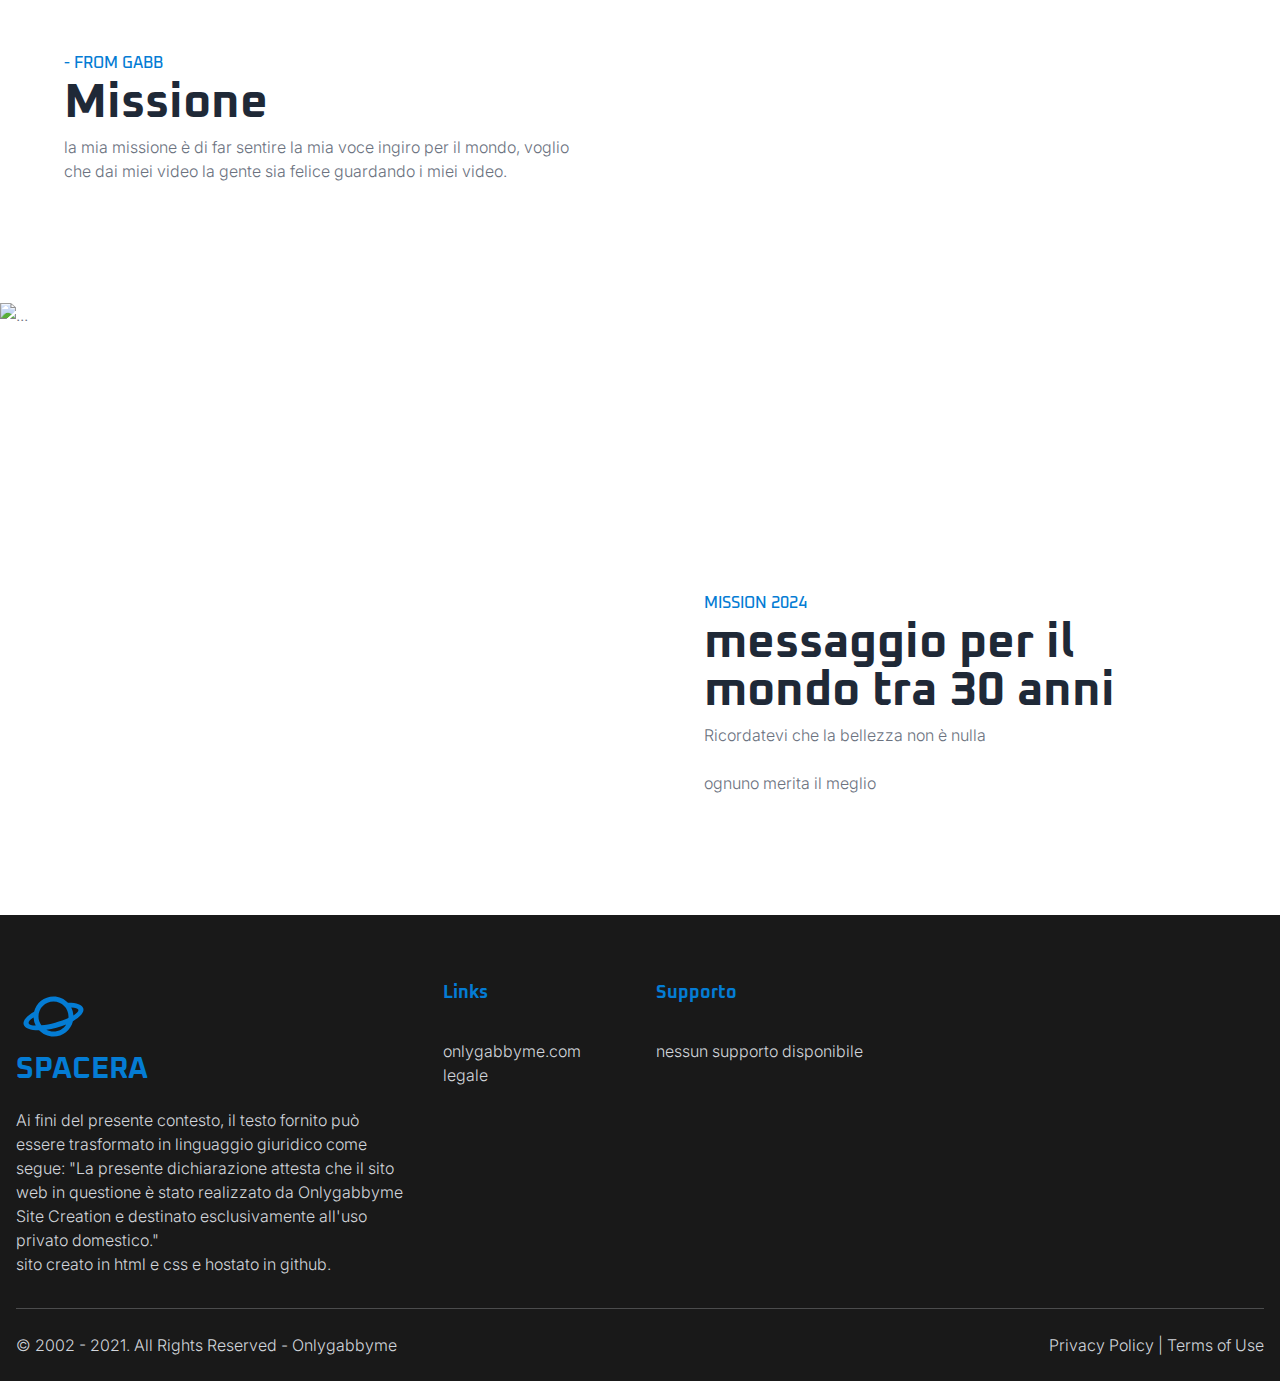
==== commit 93b34174: "Update index.html" ====
--- a/index.html
+++ b/index.html
@@ -1,7 +1,6 @@
 <!DOCTYPE html>
 <html lang="en">
     <head>
-<<<<<<< HEAD
         <meta charset="utf-8">
         <meta name="viewport" content="width=device-width, initial-scale=1, shrink-to-fit=no">
         <title>Design of the Week Template 6 - Pinegrow Web Editor</title>
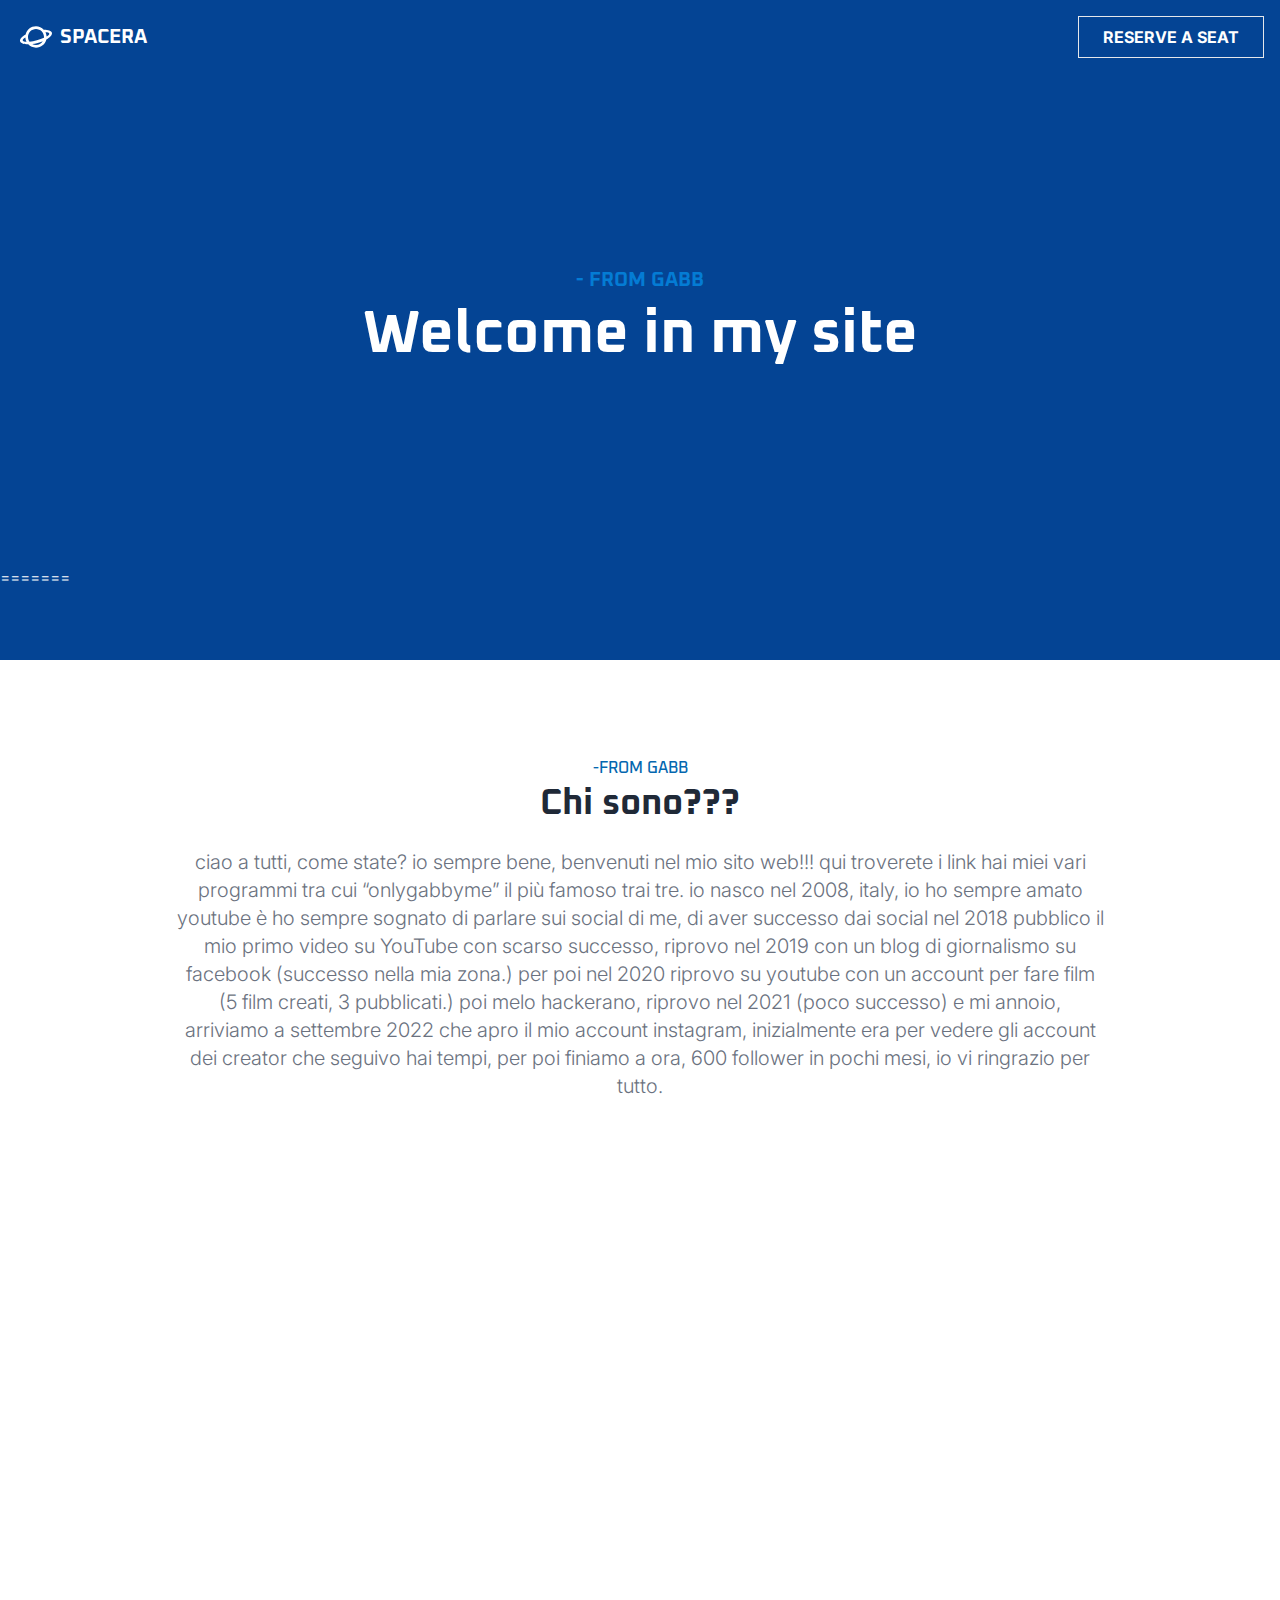
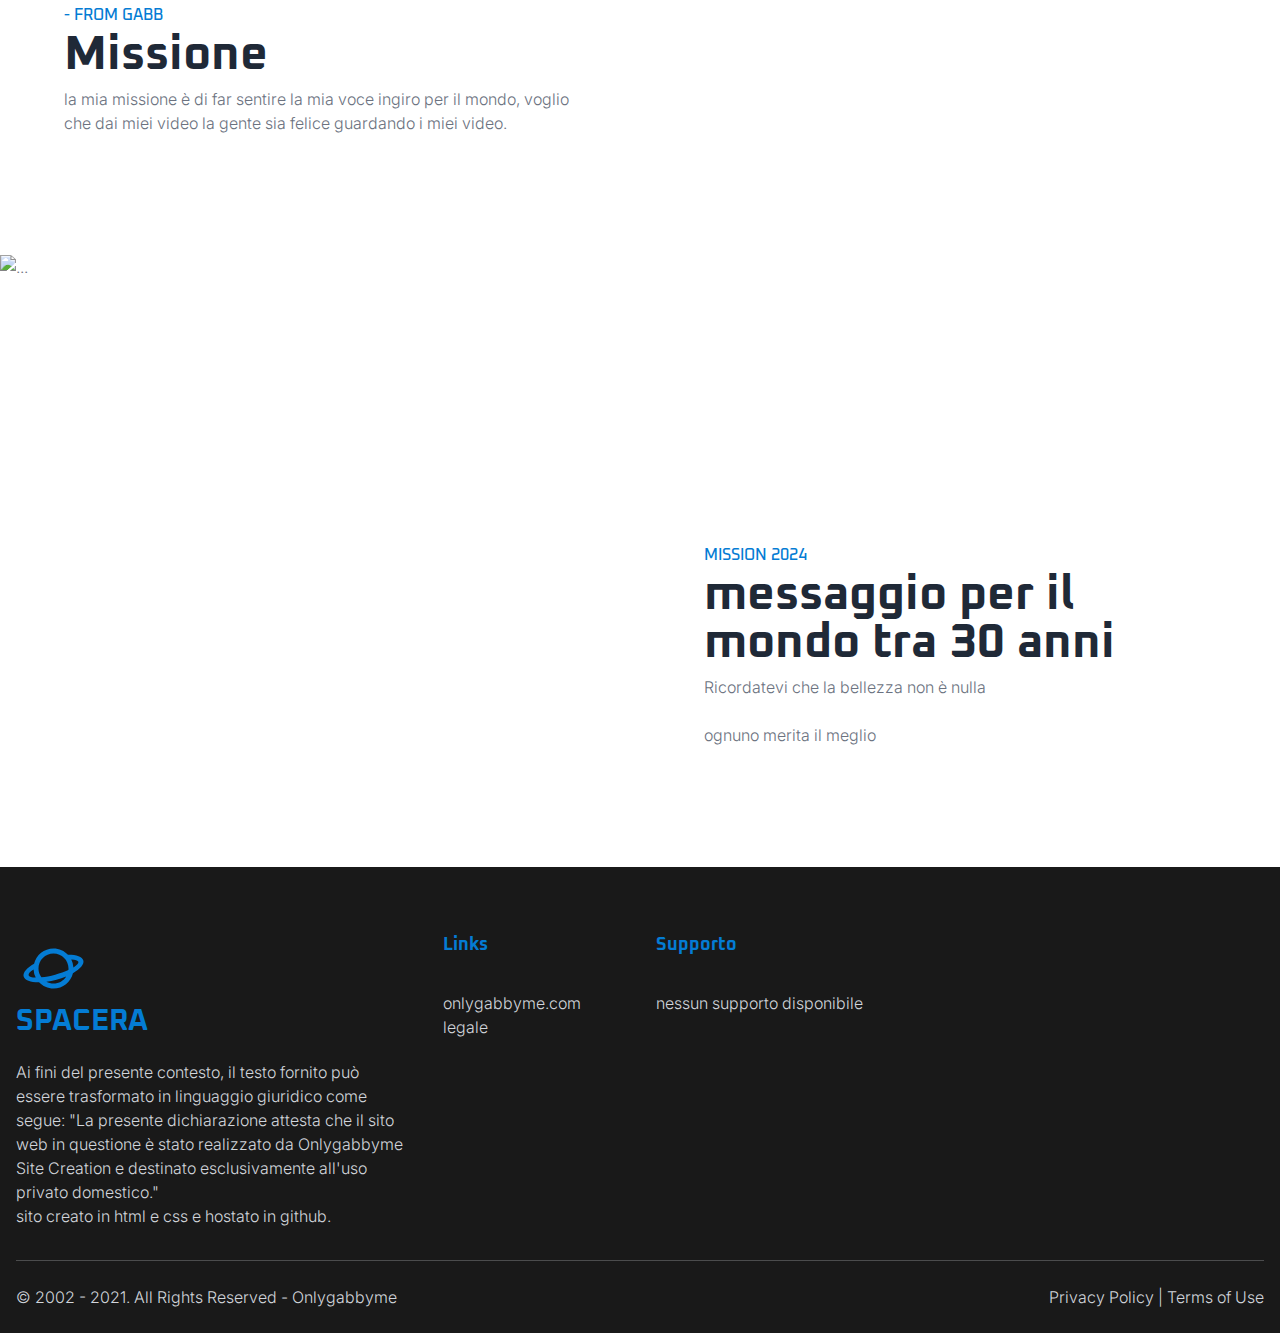
==== commit 46f4e746: "Update index.html" ====
--- a/index.html
+++ b/index.html
@@ -3,7 +3,7 @@
     <head>
         <meta charset="utf-8">
         <meta name="viewport" content="width=device-width, initial-scale=1, shrink-to-fit=no">
-        <title>Design of the Week Template 6 - Pinegrow Web Editor</title>
+        <title>Gabriel jones site</title>
         <link href="tailwind_theme/tailwind.css" rel="stylesheet" type="text/css">
         <script>/* Pinegrow Interactions, do not remove */ (function(){try{if(!document.documentElement.hasAttribute('data-pg-ia-disabled')) { window.pgia_small_mq=typeof pgia_small_mq=='string'?pgia_small_mq:'(max-width:767px)';window.pgia_large_mq=typeof pgia_large_mq=='string'?pgia_large_mq:'(min-width:768px)';var style = document.createElement('style');var pgcss='html:not(.pg-ia-no-preview) [data-pg-ia-hide=""] {opacity:0;visibility:hidden;}html:not(.pg-ia-no-preview) [data-pg-ia-show=""] {opacity:1;visibility:visible;display:block;}';if(document.documentElement.hasAttribute('data-pg-id') && document.documentElement.hasAttribute('data-pg-mobile')) {pgia_small_mq='(min-width:0)';pgia_large_mq='(min-width:99999px)'} pgcss+='@media ' + pgia_small_mq + '{ html:not(.pg-ia-no-preview) [data-pg-ia-hide="mobile"] {opacity:0;visibility:hidden;}html:not(.pg-ia-no-preview) [data-pg-ia-show="mobile"] {opacity:1;visibility:visible;display:block;}}';pgcss+='@media ' + pgia_large_mq + '{html:not(.pg-ia-no-preview) [data-pg-ia-hide="desktop"] {opacity:0;visibility:hidden;}html:not(.pg-ia-no-preview) [data-pg-ia-show="desktop"] {opacity:1;visibility:visible;display:block;}}';style.innerHTML=pgcss;document.querySelector('head').appendChild(style);}}catch(e){console&&console.log(e);}})()</script>
     </head>
@@ -49,11 +49,10 @@
   </style>
         
         <div class="top-bar">
-  <span class="top-bar-text">Il tuo testo qui</span>
-</div>
+            
+        </div>
 
 
->>>>>>> 89bae1f4a59e5617514b553e7c7883a0e2985400
                 <svg xmlns="http://www.w3.org/2000/svg" viewBox="0 150 1440 80" class="text-white" preserveAspectRatio="none" fill="currentColor">
 
                 </svg>
